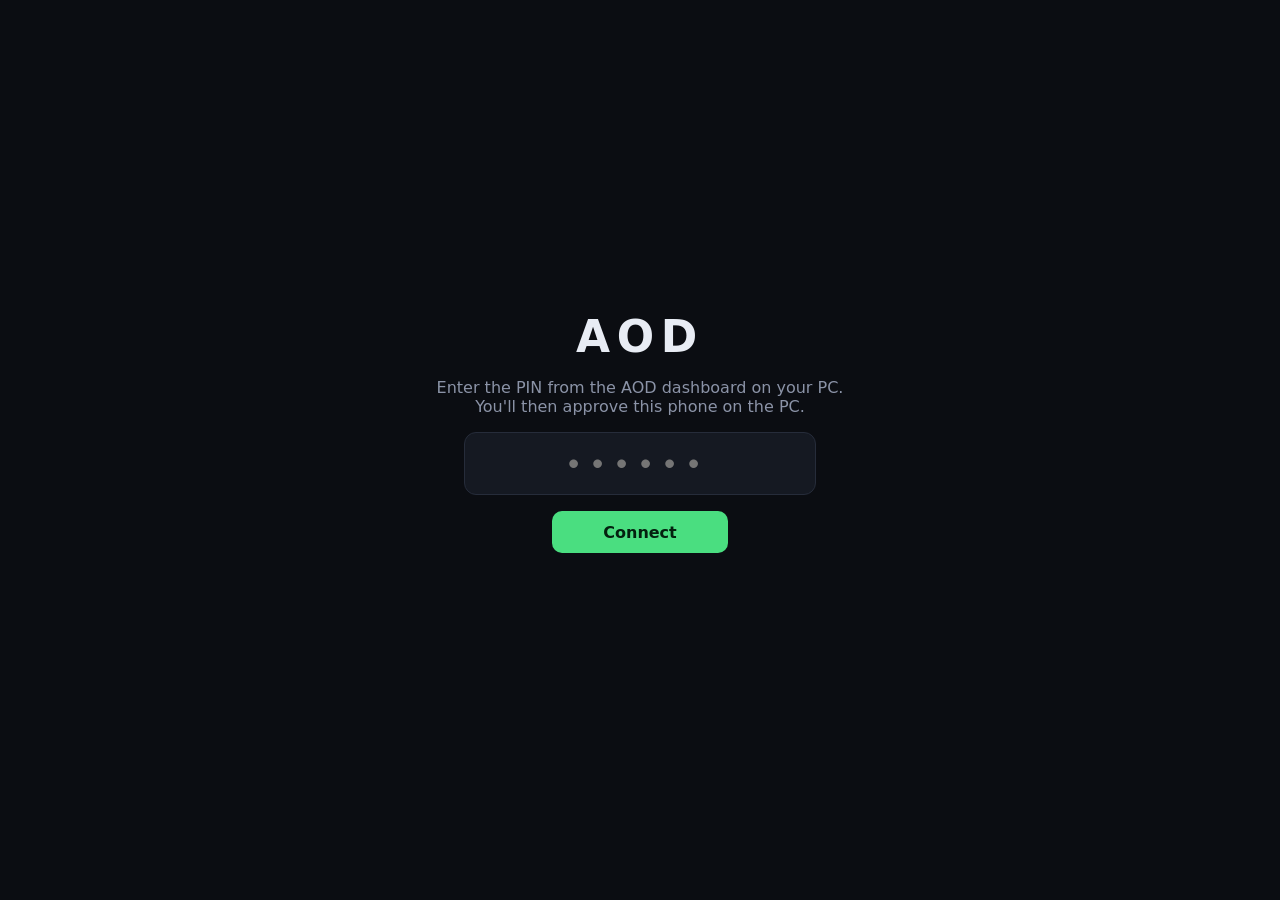
==== aod/host/static/index.html @ c1307014 "Service mode, shortcuts, apps/run, fingerprint lock, notifications, share-to-PC, desktop window Co-A" ====
<!doctype html>
<html lang="en">
<head>
<meta charset="utf-8">
<meta name="viewport" content="width=device-width, initial-scale=1, maximum-scale=1, user-scalable=no, viewport-fit=cover">
<meta name="theme-color" content="#0b0d12">
<link rel="manifest" href="manifest.json">
<link rel="icon" href="icon.svg">
<title>AOD</title>
<style>
:root{--bg:#0b0d12;--panel:#151922;--line:#262c3a;--fg:#e8ecf4;--dim:#8b93a7;--accent:#4ade80;--bad:#f87171}
*{box-sizing:border-box;-webkit-tap-highlight-color:transparent}
html,body{margin:0;height:100%;background:var(--bg);color:var(--fg);font:16px system-ui,sans-serif;overflow:hidden;overscroll-behavior:none}
button{font:inherit;color:var(--fg);background:var(--panel);border:1px solid var(--line);border-radius:10px;padding:8px 14px;min-height:42px}
button.primary{background:var(--accent);color:#04210f;border:0;font-weight:700}
button.on{border-color:var(--accent);color:var(--accent)}button.bad{color:var(--bad)}
.dim{color:var(--dim)}
#pair{height:100%;display:flex;flex-direction:column;align-items:center;justify-content:center;gap:16px;padding:24px;text-align:center}
#pair h1{font-size:44px;letter-spacing:.15em;margin:0}
#pin{font-size:32px;letter-spacing:.4em;text-align:center;width:11em;padding:12px;background:var(--panel);border:1px solid var(--line);border-radius:12px;color:var(--fg)}
#err{color:var(--bad);min-height:1.2em}
#app{display:none;height:100%;flex-direction:column}
.view{display:none;flex:1;min-height:0;flex-direction:column}.view.active{display:flex}
#stage{flex:1;position:relative;touch-action:none;background:#000;min-height:0;overflow:hidden}
#media{position:absolute;inset:0;transform-origin:0 0}
#vid,#cv{position:absolute;inset:0;width:100%;height:100%;object-fit:contain;background:#000}
#cv{display:none}
#cur{position:absolute;width:14px;height:14px;margin:-3px 0 0 -3px;border:2px solid #fff;border-radius:50%;background:#4ade8099;pointer-events:none;box-shadow:0 0 0 1px #000}
#status{position:absolute;top:8px;left:8px;font-size:12px;color:var(--dim);background:#000a;padding:3px 8px;border-radius:8px;pointer-events:none}
#unhide{display:none;position:absolute;top:8px;right:8px;opacity:.6;padding:4px 10px;min-height:34px}
.bar{display:flex;gap:6px;padding:6px;background:var(--panel);border-top:1px solid var(--line);overflow-x:auto;scrollbar-width:none}
.bar button{padding:6px 12px;min-height:40px;white-space:nowrap;flex:none}
#nav button{flex:1;border-radius:0;border:0;background:var(--panel);color:var(--dim);min-height:48px}
#nav button.active{color:var(--accent)}
#nav{display:flex;border-top:1px solid var(--line);background:var(--panel);padding-bottom:env(safe-area-inset-bottom)}
.sheet{display:none;padding:12px 14px;background:var(--panel);border-top:1px solid var(--line);gap:10px;flex-direction:column;font-size:14px}
.sheet label{display:flex;justify-content:space-between;align-items:center;gap:12px;color:var(--dim)}
.sheet input[type=range]{flex:1}.sheet textarea{width:100%;height:90px;background:var(--bg);color:var(--fg);border:1px solid var(--line);border-radius:10px;padding:8px;font:inherit}
.page{flex:1;overflow-y:auto;padding:12px 14px}
.page h3{margin:16px 0 8px;font-size:13px;color:var(--dim);text-transform:uppercase;letter-spacing:.06em}
.grid{display:grid;grid-template-columns:repeat(auto-fill,minmax(130px,1fr));gap:8px}
.stat{background:var(--panel);border:1px solid var(--line);border-radius:12px;padding:10px}.stat b{display:block;font-size:20px}
.list>div{display:flex;align-items:center;gap:10px;padding:11px 4px;border-bottom:1px solid var(--line)}
.list .n{flex:1;min-width:0;overflow:hidden;text-overflow:ellipsis;white-space:nowrap}
.chips{display:flex;gap:6px;overflow-x:auto;padding-bottom:6px}.chips button{flex:none;min-height:34px;padding:4px 12px}
.bar2{height:5px;border-radius:3px;background:var(--line);margin-top:6px;overflow:hidden}.bar2>i{display:block;height:100%;background:var(--accent)}
#kb{position:fixed;left:-100px;top:0;width:1px;height:1px;opacity:0}
</style>
</head>
<body>
<div id="pair">
  <h1>AOD</h1>
  <p class="dim" style="margin:0">Enter the PIN from the AOD dashboard on your PC.<br>You'll then approve this phone on the PC.</p>
  <input id="pin" inputmode="numeric" maxlength="6" autocomplete="off" placeholder="••••••">
  <button class="primary" id="go" style="width:11em">Connect</button>
  <div id="err"></div>
</div>

<div id="app">
  <!-- SCREEN -->
  <div class="view active" id="v-screen">
    <div id="stage">
      <div id="media"><video id="vid" autoplay playsinline muted></video><canvas id="cv"></canvas><div id="cur"></div></div>
      <div id="status">connecting…</div>
      <button id="unhide">Show bars</button>
    </div>
    <div class="sheet" id="settings">
      <label>Resolution <input type="range" id="sc" min="25" max="100" value="100"></label>
      <label>Quality (JPEG mode) <input type="range" id="q" min="20" max="90" value="55"></label>
      <label>Frame rate <input type="range" id="fps" min="5" max="60" value="30"></label>
      <label>Cursor speed <input type="range" id="sens" min="5" max="40" value="15"></label>
      <div style="display:flex;gap:8px"><button id="bVideo" style="flex:1">Video: auto</button><button id="bZoom" style="flex:1">Reset zoom</button></div>
    </div>
    <div class="sheet" id="clipsheet">
      <textarea id="cliptext" placeholder="PC clipboard appears here"></textarea>
      <div style="display:flex;gap:8px"><button id="cSend" style="flex:1">Send to PC</button><button id="cCopy" style="flex:1">Copy to phone</button><button id="cPaste" style="flex:1">Paste from phone</button></div>
    </div>
    <div class="bar" id="keysbar">
      <button data-k="esc">Esc</button><button data-k="tab">Tab</button>
      <button data-m="ctrl">Ctrl</button><button data-m="alt">Alt</button><button data-m="shift">Shift</button><button data-m="win">Win</button>
      <button data-k="up">↑</button><button data-k="down">↓</button><button data-k="left">←</button><button data-k="right">→</button>
      <button data-k="delete">Del</button><button data-k="home">Home</button><button data-k="end">End</button>
      <button data-k="pageup">PgUp</button><button data-k="pagedown">PgDn</button>
      <button data-c="ctrl,c">Copy</button><button data-c="ctrl,v">Paste</button><button data-c="ctrl,z">Undo</button><button data-c="ctrl,a">All</button>
      <button data-c="alt,tab">Alt+Tab</button><button data-c="win,d">Desktop</button><button data-c="ctrl,shift,esc">Task Mgr</button>
      <button data-k="f5">F5</button><button data-k="f11">F11</button>
    </div>
    <div class="bar">
      <button id="bKb">⌨</button><button id="bMode">Touchpad</button><button id="bRight">Right-click</button>
      <button id="bMon">Screen 1</button><button id="bSound">🔇</button><button id="bClip">Clipboard</button>
      <button id="bSet">⚙</button><button id="bHide">⛶</button>
    </div>
  </div>

  <!-- FILES -->
  <div class="view" id="v-files"><div class="page">
    <div class="chips" id="roots"></div>
    <div class="dim" id="path" style="word-break:break-all;margin:6px 0"></div>
    <div style="display:flex;gap:8px;margin-bottom:8px"><button id="fUp">⬆ Up</button><button class="primary" id="fUpload">Upload here…</button><input type="file" id="fInput" multiple hidden></div>
    <div id="fProg" class="dim"></div>
    <div class="list" id="flist"></div>
  </div></div>

  <!-- APPS -->
  <div class="view" id="v-apps"><div class="page" id="apps-page"></div></div>

  <!-- TASKS -->
  <div class="view" id="v-tasks"><div class="page">
    <div class="grid" id="stats"></div>
    <h3>Running apps (by memory)</h3>
    <div class="list" id="procs"></div>
  </div></div>

  <!-- POWER -->
  <div class="view" id="v-power"><div class="page">
    <h3>Media</h3>
    <div class="grid"><button data-key="prev">⏮</button><button data-key="playpause">⏯</button><button data-key="next">⏭</button>
      <button data-key="voldown">Vol −</button><button data-key="mute">Mute</button><button data-key="volup">Vol +</button></div>
    <h3>Power</h3>
    <div class="grid"><button data-power="lock">Lock</button><button data-power="sleep">Sleep</button><button data-power="logoff">Sign out</button>
      <button class="bad" data-power="restart">Restart</button><button class="bad" data-power="shutdown">Shut down</button><button data-power="cancel">Cancel shutdown</button></div>
    <h3>Phones paired with this PC</h3>
    <div class="list" id="devs"></div>
    <h3>This phone</h3>
    <button class="bad" id="bOut">Forget this PC</button>
    <p class="dim" id="ver"></p>
  </div></div>

  <div id="nav">
    <button class="active" data-view="screen">🖥<br><small>Screen</small></button>
    <button data-view="files">📁<br><small>Files</small></button>
    <button data-view="apps">🚀<br><small>Apps</small></button>
    <button data-view="tasks">📊<br><small>Tasks</small></button>
    <button data-view="power">⏻<br><small>Power</small></button>
  </div>
</div>
<textarea id="kb" autocapitalize="off" autocomplete="off" autocorrect="off" spellcheck="false"></textarea>

<script>
const $ = id => document.getElementById(id), $$ = s => document.querySelectorAll(s);
const store = { get:k=>{try{return localStorage.getItem(k)}catch{return null}}, set:(k,v)=>{try{localStorage.setItem(k,v)}catch{}}, del:k=>{try{localStorage.removeItem(k)}catch{}} };
const native = window.AODNative || null;
let ws, pc, info = {w:1920,h:1080,monitors:1,current:1,rtc:true}, direct=false, rightNext=false, mods=new Set(), videoMode=store.get('aod_vmode')||'auto', jpegActive=false, reconnectTimer=null;
const tok = () => store.get('aod_token');
const api = (path, opt={}) => fetch(path, {...opt, headers:{...(opt.headers||{}), Authorization:'Bearer '+tok()}});
const esc = s => String(s).replace(/[&<>"]/g, c=>({'&':'&amp;','<':'&lt;','>':'&gt;','"':'&quot;'}[c]));
const fmt = b => b>1e9?(b/1e9).toFixed(1)+' GB':b>1e6?(b/1e6).toFixed(0)+' MB':b>1e3?(b/1e3).toFixed(0)+' KB':b+' B';

// ================= pairing =================
function deviceName(){
  if (native) return 'AOD app · ' + (native.deviceName ? native.deviceName() : 'Android');
  const m = navigator.userAgent.match(/Android [\d.]+; ([^)]+)\)/); return m ? m[1].replace(/ Build.*/,'') : 'Browser';
}
async function doPair(pin){
  $('err').textContent='';
  try{
    const r = await fetch('/api/pair',{method:'POST',headers:{'content-type':'application/json'},body:JSON.stringify({pin, name:deviceName()})});
    const j = await r.json(); if(!r.ok) throw new Error(j.error||'failed');
    store.set('aod_token', j.token); history.replaceState(null,'','/'); connect();
  }catch(e){ $('err').textContent = e.message; $('go').disabled=false; $('go').textContent='Connect'; }
}
$('go').onclick = () => { $('go').disabled=true; $('go').textContent='Waiting for approval on your PC…'; doPair($('pin').value); };
const qp = new URLSearchParams(location.search).get('pin');
if (qp && !tok()) { $('pin').value = qp; $('go').click(); }
$('bOut').onclick = () => { if(!confirm('Forget this PC on this phone?')) return; store.del('aod_token'); native && native.forget && native.forget(); location.href='/'; };

// ================= connection =================
async function connect(){
  if(!tok()) return;
  $('pair').style.display='none'; $('app').style.display='flex';
  try{
    const r = await api('/api/sysinfo');
    if(r.status===401){ store.del('aod_token'); location.href='/'; return; }
    if(r.status===503){ $('status').textContent='AOD is paused on the PC'; return retry(); }
    const si = await r.json(); if(native && native.saveHost) native.saveHost(si.host, si.mac||''); if(native && native.saveTs && si.ts) native.saveTs(si.ts); if(native && native.saveToken) native.saveToken(tok());
  }catch(e){ $('status').textContent='PC unreachable — retrying…'; return retry(); }
  ws = new WebSocket(`wss://${location.host}/ws?token=${encodeURIComponent(tok())}`);
  ws.onopen = () => { sendCfg(); startVideo(); };
  ws.onmessage = onMsg;
  ws.onclose = () => { stopRtc(); $('status').textContent='disconnected — retrying…'; retry(); };
}
function retry(){ clearTimeout(reconnectTimer); reconnectTimer=setTimeout(connect,2000); }
const send = o => ws && ws.readyState===1 && ws.send(JSON.stringify(o));
function sendCfg(){ send({t:'cfg', rtc_scale:$('sc').value/100, scale:$('sc').value/100, quality:+$('q').value, fps:+$('fps').value}); }
['sc','q','fps'].forEach(i => $(i).onchange = sendCfg);

let onMsg; let frames=0, t0=performance.now(), cvctx=$('cv').getContext('2d'), lastClip='';
onMsg = async function(ev){
  if(typeof ev.data !== 'string'){
    const bmp = await createImageBitmap(ev.data); const cv=$('cv');
    if(cv.width!==bmp.width||cv.height!==bmp.height){cv.width=bmp.width;cv.height=bmp.height;}
    cvctx.drawImage(bmp,0,0); bmp.close(); frames++; return;
  }
  const m = JSON.parse(ev.data);
  if(m.t==='info'){ info=m; $('bMon').textContent=`Screen ${m.current}/${m.monitors}`; $('ver').textContent='AOD host v'+m.version; }
  else if(m.t==='cur') moveCursor(m.x,m.y);
  else if(m.t==='clip'){ lastClip=m.s; if(document.activeElement!==$('cliptext')) $('cliptext').value=m.s; }
  else if(m.t==='answer') pc && pc.setRemoteDescription({type:'answer',sdp:m.sdp});
  else if(m.t==='rtc_error') fallbackJpeg();
  else if(m.t==='rtc_closed' && videoMode!=='jpeg') startVideo();
}
setInterval(()=>{ const now=performance.now(); const vid=$('vid');
  if(vid.getVideoPlaybackQuality && !jpegActive){ const q=vid.getVideoPlaybackQuality(); frames=q.totalVideoFrames-(setInterval.prev||0); setInterval.prev=q.totalVideoFrames; }
  $('status').textContent = ws&&ws.readyState===1 ? `${jpegActive?'JPEG':'WebRTC'} · ${Math.round(frames*1000/(now-t0))} fps` : $('status').textContent; frames=0; t0=now; },1000);

// ================= video (WebRTC with JPEG fallback) =================
function stopRtc(){ if(pc){ try{pc.close()}catch{} pc=null; } }
function fallbackJpeg(){ stopRtc(); jpegActive=true; $('vid').style.display='none'; $('cv').style.display='block'; send({t:'jpeg'}); }
async function startVideo(){
  if(videoMode==='jpeg' || !window.RTCPeerConnection || !info.rtc) return fallbackJpeg();
  jpegActive=false; $('vid').style.display='block'; $('cv').style.display='none';
  stopRtc(); pc=new RTCPeerConnection({iceServers:[]});
  const ms=new MediaStream(); $('vid').srcObject=ms;
  pc.addTransceiver('video',{direction:'recvonly'}); pc.addTransceiver('audio',{direction:'recvonly'});
  pc.ontrack = e => { ms.addTrack(e.track); $('vid').play().catch(()=>{}); try{ e.receiver.jitterBufferTarget=0; }catch{} try{ e.receiver.playoutDelayHint=0; }catch{} };
  const myPc=pc; await pc.setLocalDescription(await pc.createOffer());
  await new Promise(res=>{ if(pc.iceGatheringState==='complete') return res(); pc.onicegatheringstatechange=()=>pc.iceGatheringState==='complete'&&res(); setTimeout(res,1500); });
  if(myPc!==pc) return;
  send({t:'offer', sdp:pc.localDescription.sdp, audio:true});
  if(videoMode==='auto') setTimeout(()=>{ if(myPc===pc && !jpegActive && $('vid').videoWidth===0) fallbackJpeg(); }, 7000);
}
$('bVideo').onclick = e => { videoMode = {auto:'jpeg',jpeg:'webrtc',webrtc:'auto'}[videoMode]; store.set('aod_vmode',videoMode); e.target.textContent='Video: '+videoMode; startVideo(); };
$('bVideo').textContent='Video: '+videoMode;
$('bSound').onclick = e => { const v=$('vid'); v.muted=!v.muted; e.target.textContent=v.muted?'🔇':'🔊'; v.play().catch(()=>{}); };

// ================= toolbar =================
const sheets=['settings','clipsheet'];
function toggleSheet(id){ sheets.forEach(s=>{ const el=$(s); el.style.display = (s===id && el.style.display!=='flex')?'flex':'none'; }); }
$('bSet').onclick=()=>toggleSheet('settings'); $('bClip').onclick=()=>{ toggleSheet('clipsheet'); send({t:'clip_get'}); };
$('bMode').onclick = e => { direct=!direct; e.target.textContent=direct?'Direct':'Touchpad'; e.target.classList.toggle('on',direct); };
$('bRight').onclick = e => { rightNext=!rightNext; e.target.classList.toggle('on',rightNext); };
$('bMon').onclick = () => send({t:'monitor', i: info.current % info.monitors + 1});
$('bKb').onclick = () => $('kb').focus();
$('bHide').onclick = () => { $$('#v-screen .bar,#v-screen .sheet,#nav').forEach(e=>e.style.display='none'); $('unhide').style.display='block'; };
$('unhide').onclick = () => { $$('#v-screen .bar,#nav').forEach(e=>e.style.display='flex'); $('unhide').style.display='none'; };
$('bZoom').onclick = () => { zoom=1; panX=panY=0; applyZoom(); };
$('cSend').onclick = () => send({t:'clip_set', s:$('cliptext').value});
$('cCopy').onclick = () => navigator.clipboard.writeText($('cliptext').value).catch(()=>{});
$('cPaste').onclick = async () => { try{ $('cliptext').value = await navigator.clipboard.readText(); }catch{ $('cliptext').focus(); } };
$('keysbar').onclick = e => {
  const b=e.target.closest('button'); if(!b) return;
  if(b.dataset.m){ mods.has(b.dataset.m)?mods.delete(b.dataset.m):mods.add(b.dataset.m); b.classList.toggle('on'); return; }
  sendKey(b.dataset.c ? b.dataset.c.split(',') : [b.dataset.k]);
};
function sendKey(keys){ send({t:'key', keys:[...mods,...keys]}); mods.clear(); $$('[data-m]').forEach(x=>x.classList.remove('on')); }

// ================= keyboard =================
const kb=$('kb');
kb.addEventListener('beforeinput', e => {
  e.preventDefault();
  if(e.inputType==='insertText' && e.data){ mods.size && e.data.length===1 ? sendKey([e.data.toLowerCase()]) : send({t:'text', s:e.data}); }
  else if(e.inputType==='insertFromPaste' && e.data) send({t:'text', s:e.data});
  else if(e.inputType==='insertLineBreak'||e.inputType==='insertParagraph') sendKey(['enter']);
  else if(e.inputType==='deleteContentBackward') sendKey(['backspace']);
});
kb.addEventListener('keydown', e => {
  const map={Enter:'enter',Backspace:'backspace',Tab:'tab',Escape:'esc',ArrowUp:'up',ArrowDown:'down',ArrowLeft:'left',ArrowRight:'right',Delete:'delete'};
  if(map[e.key]){ e.preventDefault(); sendKey([map[e.key]]); }
});

// ================= zoom + cursor overlay =================
let zoom=1, panX=0, panY=0;
function applyZoom(){
  const s=$('stage'); panX=Math.min(0,Math.max(s.clientWidth*(1-zoom),panX)); panY=Math.min(0,Math.max(s.clientHeight*(1-zoom),panY));
  $('media').style.transform=`translate(${panX}px,${panY}px) scale(${zoom})`;
}
function contentBox(){ const m=$('media'), s=Math.min(m.clientWidth/info.w, m.clientHeight/info.h); const w=info.w*s,h=info.h*s; return {s,w,h,ox:(m.clientWidth-w)/2,oy:(m.clientHeight-h)/2}; }
function moveCursor(x,y){ const b=contentBox(), c=$('cur'); c.style.left=(b.ox+x*b.w)+'px'; c.style.top=(b.oy+y*b.h)+'px'; c.style.transform=`scale(${1/zoom})`; }

// ================= touch gestures =================
const stage=$('stage'); const speed=()=>$('sens').value/10;
let touches={}, tapStart=0, moved=0, lastTap=0, dragging=false, maxTouches=0, scrollAcc=0, pinch=null;
function toRemote(dx,dy){ const b=contentBox(); const f=speed()/1.5/zoom; return [dx/b.s*f, dy/b.s*f]; }
function absPos(t){ const r=$('media').getBoundingClientRect(), b=contentBox(), k=r.width/$('media').clientWidth;
  const x=(t.clientX-r.left)/k-b.ox, y=(t.clientY-r.top)/k-b.oy; return {x:Math.min(1,Math.max(0,x/b.w)), y:Math.min(1,Math.max(0,y/b.h))}; }
const dist=(a,b)=>Math.hypot(a.clientX-b.clientX,a.clientY-b.clientY);
stage.addEventListener('touchstart', e => {
  e.preventDefault();
  for(const t of e.changedTouches) touches[t.identifier]={x:t.clientX,y:t.clientY};
  const n=Object.keys(touches).length;
  if(n===1){ tapStart=performance.now(); moved=0; maxTouches=1; scrollAcc=0; pinch=null;
    if(performance.now()-lastTap<300 && !direct) dragging='pending';
    if(direct) send({t:'abs',...absPos(e.changedTouches[0])});
  } else { maxTouches=Math.max(maxTouches,n);
    if(n===2) pinch={d:dist(e.touches[0],e.touches[1]), z:zoom, active:false, cx:(e.touches[0].clientX+e.touches[1].clientX)/2, cy:(e.touches[0].clientY+e.touches[1].clientY)/2}; }
},{passive:false});
stage.addEventListener('touchmove', e => {
  e.preventDefault();
  const n=Object.keys(touches).length;
  if(n===2 && pinch && e.touches.length>=2){
    const d=dist(e.touches[0],e.touches[1]), ratio=d/pinch.d;
    const cx=(e.touches[0].clientX+e.touches[1].clientX)/2, cy=(e.touches[0].clientY+e.touches[1].clientY)/2;
    if(!pinch.active && Math.abs(ratio-1)>0.12) pinch.active=true;
    if(pinch.active){ const nz=Math.min(5,Math.max(1,pinch.z*ratio)); const r=stage.getBoundingClientRect();
      panX = (cx-r.left) - ((pinch.cx-r.left)-panX)*(nz/zoom); panY = (cy-r.top) - ((pinch.cy-r.top)-panY)*(nz/zoom);
      zoom=nz; pinch.cx=cx; pinch.cy=cy; applyZoom(); moved+=99; return; }
  }
  for(const t of e.changedTouches){
    const p=touches[t.identifier]; if(!p) continue;
    const dx=t.clientX-p.x, dy=t.clientY-p.y; p.x=t.clientX; p.y=t.clientY; moved+=Math.abs(dx)+Math.abs(dy);
    if(n===1){
      if(direct) send({t:'abs',...absPos(t)});
      else { if(dragging==='pending'&&moved>6){ send({t:'down',b:'left'}); dragging=true; }
        const [rx,ry]=toRemote(dx,dy); send({t:'move',dx:rx,dy:ry}); }
    } else if(n===2 && t===e.touches[0]){
      scrollAcc+=dy; const steps=Math.trunc(scrollAcc/14); if(steps){ send({t:'scroll',dy:steps}); scrollAcc-=steps*14; }
    }
  }
},{passive:false});
stage.addEventListener('touchend', e => {
  e.preventDefault();
  for(const t of e.changedTouches) delete touches[t.identifier];
  if(Object.keys(touches).length) return;
  const quick=performance.now()-tapStart<250 && moved<10;
  if(dragging===true){ send({t:'up',b:'left'}); dragging=false; }
  else if(quick){ const b=(maxTouches>=2||rightNext)?'right':'left'; send({t:'click',b});
    if(rightNext){ rightNext=false; $('bRight').classList.remove('on'); } if(b==='left') lastTap=performance.now(); }
  if(dragging==='pending') dragging=false; pinch=null;
},{passive:false});

// ================= tabs =================
let tab='screen', pollTimer=null;
$$('#nav button').forEach(b => b.onclick = () => {
  tab=b.dataset.view; $$('#nav button').forEach(x=>x.classList.toggle('active',x===b));
  $$('.view').forEach(v=>v.classList.toggle('active', v.id==='v-'+tab));
  clearInterval(pollTimer);
  if(tab==='files') filesInit(); if(tab==='tasks'){ loadTasks(); pollTimer=setInterval(loadTasks,3000); } if(tab==='power') loadDevs();
});

// ================= files =================
let curPath='', rootsLoaded=false;
async function filesInit(){
  if(!rootsLoaded){ const r=await (await api('/api/roots')).json(); $('roots').innerHTML=r.map(x=>`<button data-p="${esc(x.path)}">${esc(x.name)}</button>`).join(''); rootsLoaded=true; $('roots').onclick=e=>{const b=e.target.closest('button'); b&&openDir(b.dataset.p)}; }
  if(!curPath) openDir('');
}
async function openDir(p){
  const r=await api('/api/files?path='+encodeURIComponent(p)); const j=await r.json();
  if(!r.ok){ alert(j.error||'Cannot open'); return; }
  curPath=j.path; $('path').textContent=j.path; $('fUp').disabled=!j.parent; $('fUp').onclick=()=>j.parent&&openDir(j.parent);
  $('flist').innerHTML=j.items.map((it,i)=>`<div data-i="${i}"><span>${it.dir?'📁':'📄'}</span><span class="n">${esc(it.name)}</span><span class="dim">${it.dir?'':fmt(it.size)}</span></div>`).join('')||'<div class="dim">Empty folder</div>';
  $('flist').onclick=e=>{ const row=e.target.closest('[data-i]'); if(!row) return; const it=j.items[row.dataset.i]; const full=j.path.replace(/[\\/]+$/,'')+(j.path.includes('\\')?'\\':'/')+it.name;
    if(it.dir) openDir(full); else if(confirm('Download '+it.name+'?')) location.href='/api/download?token='+encodeURIComponent(tok())+'&path='+encodeURIComponent(full); };
}
$('fUpload').onclick=()=>$('fInput').click();
$('fInput').onchange=()=>{ const files=$('fInput').files; if(!files.length) return;
  const fd=new FormData(); for(const f of files) fd.append('file',f,f.name);
  const x=new XMLHttpRequest(); x.open('POST','/api/upload?dir='+encodeURIComponent(curPath)); x.setRequestHeader('Authorization','Bearer '+tok());
  x.upload.onprogress=e=>$('fProg').textContent='Uploading '+Math.round(e.loaded/e.total*100)+'%';
  x.onload=()=>{ $('fProg').textContent=x.status===200?'Uploaded to '+curPath:'Upload failed'; $('fInput').value=''; openDir(curPath); };
  x.onerror=()=>$('fProg').textContent='Upload failed'; x.send(fd); };

// ================= tasks =================
async function loadTasks(){
  try{
    const [si,pr]=await Promise.all([api('/api/sysinfo').then(r=>r.json()), api('/api/procs').then(r=>r.json())]);
    const bar=p=>`<div class="bar2"><i style="width:${p}%"></i></div>`; const h=s=>Math.floor(s/3600)+'h '+Math.floor(s%3600/60)+'m';
    $('stats').innerHTML=`<div class="stat"><span class="dim">CPU</span><b>${si.cpu}%</b>${bar(si.cpu)}</div>
      <div class="stat"><span class="dim">RAM</span><b>${fmt(si.ram_used)}</b>${bar(si.ram_used/si.ram_total*100)}</div>
      <div class="stat"><span class="dim">Disk</span><b>${fmt(si.disk_used)}</b>${bar(si.disk_used/si.disk_total*100)}</div>
      <div class="stat"><span class="dim">${si.battery?'Battery':'Uptime'}</span><b>${si.battery?si.battery.pct+'%'+(si.battery.plugged?' ⚡':''):h(si.uptime)}</b></div>`;
    $('procs').innerHTML=pr.map(p=>`<div><span class="n">${esc(p.name)}</span><span class="dim">${p.cpu}% · ${fmt(p.mem)}</span><button data-watch="${p.pid}" title="Notify me when this closes" style="min-height:34px;padding:2px 8px">🔔</button><button class="bad" data-pid="${p.pid}" style="min-height:34px;padding:2px 10px">End</button></div>`).join('');
  }catch{}
}
$('procs').onclick=async e=>{ const b=e.target.closest('[data-pid]'); if(!b) return; if(!confirm('End this process?')) return;
  await api('/api/kill',{method:'POST',headers:{'content-type':'application/json'},body:JSON.stringify({pid:+b.dataset.pid})}); loadTasks(); };

// ================= power / media / devices =================
$$('[data-key]').forEach(b=>b.onclick=()=>send({t:'key',keys:[b.dataset.key]}));
$$('[data-power]').forEach(b=>b.onclick=async()=>{ const a=b.dataset.power;
  if(['restart','shutdown','logoff','sleep'].includes(a) && !confirm(b.textContent+' the PC?')) return;
  const r=await (await api('/api/power',{method:'POST',headers:{'content-type':'application/json'},body:JSON.stringify({action:a})})).json(); if(!r.ok) alert('Not available'); });
async function loadDevs(){ const d=await (await api('/api/devices')).json();
  $('devs').innerHTML=d.map(x=>`<div><span class="n">${esc(x.name)}<br><small class="dim">${esc(x.ip)} · ${new Date(x.last_seen*1000).toLocaleString()}</small></span><button class="bad" data-d="${x.id}" style="min-height:34px">Unpair</button></div>`).join('');
  $('devs').onclick=async e=>{ const b=e.target.closest('[data-d]'); if(!b||!confirm('Unpair this phone?')) return; await api('/api/devices/'+b.dataset.d,{method:'DELETE'}); loadDevs(); }; }

if(tok()) connect();
</script>
<script src="game.js"></script>
<script src="extras.js"></script>
</body>
</html>
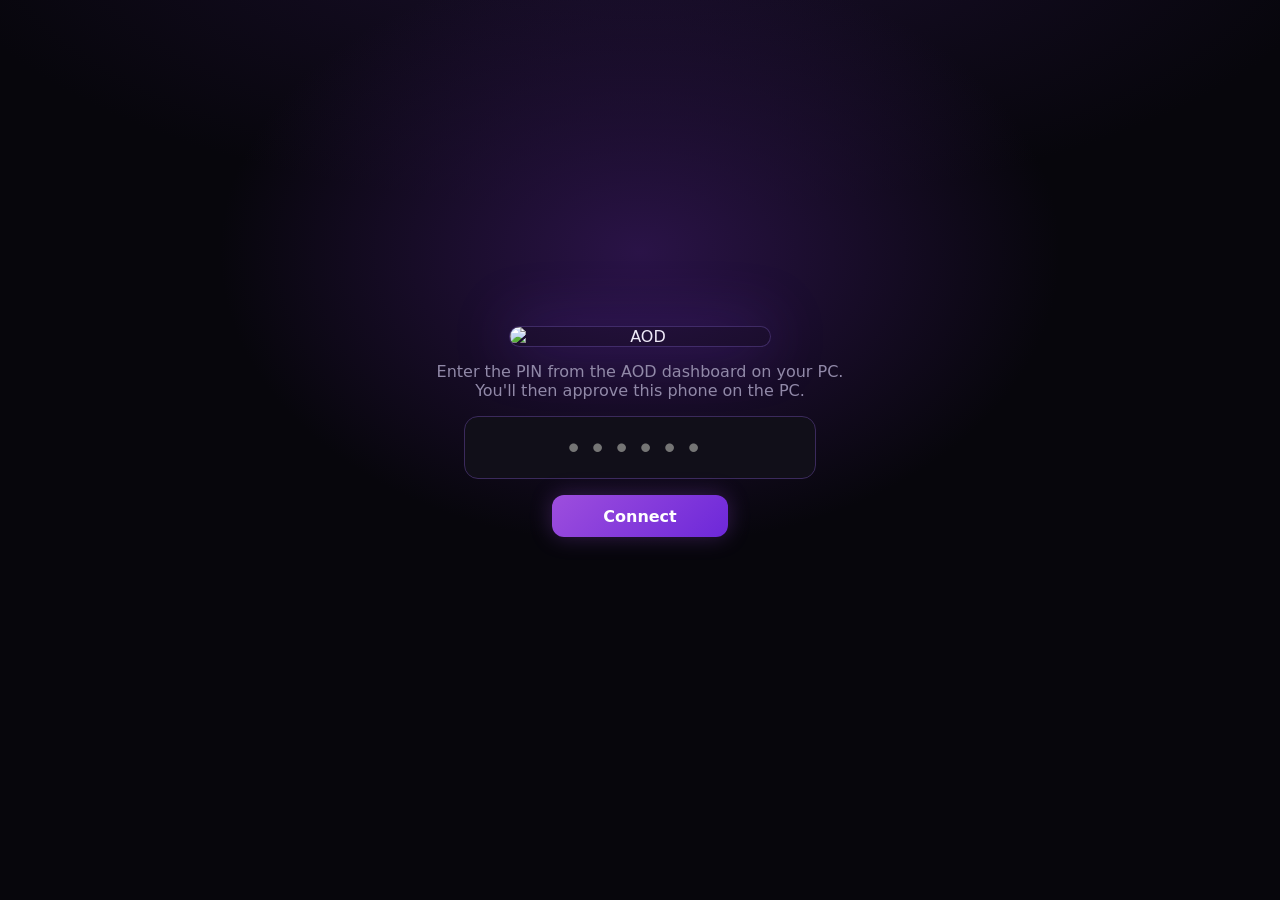
==== commit e0d199af: "New purple UI matching the logo: icon nav, page titles, consistent components, themed dashboard and " ====
--- a/aod/host/static/index.html
+++ b/aod/host/static/index.html
@@ -1,18 +1,18 @@
 <!doctype html>
 <html lang="en">
-<head>
+<head><link rel="icon" href="/logo.png">
 <meta charset="utf-8">
 <meta name="viewport" content="width=device-width, initial-scale=1, maximum-scale=1, user-scalable=no, viewport-fit=cover">
-<meta name="theme-color" content="#0b0d12">
+<meta name="theme-color" content="#07060c">
 <link rel="manifest" href="manifest.json">
 <link rel="icon" href="icon.svg">
 <title>AOD</title>
 <style>
-:root{--bg:#0b0d12;--panel:#151922;--line:#262c3a;--fg:#e8ecf4;--dim:#8b93a7;--accent:#4ade80;--bad:#f87171}
+:root{--bg:#07060c;--panel:#110f19;--line:#262038;--fg:#efeaf8;--dim:#9189a8;--accent:#a855f7;--bad:#f87171}
 *{box-sizing:border-box;-webkit-tap-highlight-color:transparent}
 html,body{margin:0;height:100%;background:var(--bg);color:var(--fg);font:16px system-ui,sans-serif;overflow:hidden;overscroll-behavior:none}
 button{font:inherit;color:var(--fg);background:var(--panel);border:1px solid var(--line);border-radius:10px;padding:8px 14px;min-height:42px}
-button.primary{background:var(--accent);color:#04210f;border:0;font-weight:700}
+button.primary{background:var(--accent);color:#ffffff;border:0;font-weight:700}
 button.on{border-color:var(--accent);color:var(--accent)}button.bad{color:var(--bad)}
 .dim{color:var(--dim)}
 #pair{height:100%;display:flex;flex-direction:column;align-items:center;justify-content:center;gap:16px;padding:24px;text-align:center}
@@ -25,7 +25,7 @@
 #media{position:absolute;inset:0;transform-origin:0 0}
 #vid,#cv{position:absolute;inset:0;width:100%;height:100%;object-fit:contain;background:#000}
 #cv{display:none}
-#cur{position:absolute;width:14px;height:14px;margin:-3px 0 0 -3px;border:2px solid #fff;border-radius:50%;background:#4ade8099;pointer-events:none;box-shadow:0 0 0 1px #000}
+#cur{position:absolute;width:14px;height:14px;margin:-3px 0 0 -3px;border:2px solid #fff;border-radius:50%;background:#a855f799;pointer-events:none;box-shadow:0 0 0 1px #000}
 #status{position:absolute;top:8px;left:8px;font-size:12px;color:var(--dim);background:#000a;padding:3px 8px;border-radius:8px;pointer-events:none}
 #unhide{display:none;position:absolute;top:8px;right:8px;opacity:.6;padding:4px 10px;min-height:34px}
 .bar{display:flex;gap:6px;padding:6px;background:var(--panel);border-top:1px solid var(--line);overflow-x:auto;scrollbar-width:none}
@@ -44,11 +44,59 @@
 .list .n{flex:1;min-width:0;overflow:hidden;text-overflow:ellipsis;white-space:nowrap}
 .chips{display:flex;gap:6px;overflow-x:auto;padding-bottom:6px}.chips button{flex:none;min-height:34px;padding:4px 12px}
 .bar2{height:5px;border-radius:3px;background:var(--line);margin-top:6px;overflow:hidden}.bar2>i{display:block;height:100%;background:var(--accent)}
+@media (min-width:760px) and (min-height:480px){
+  #app{flex-direction:row-reverse}
+  #app>.view{width:100%}
+  #nav{flex-direction:column;border-top:0;border-right:1px solid var(--line);width:84px;padding:8px 0}
+  #nav button{flex:none;min-height:64px;width:100%}
+  .page{max-width:900px;margin:0 auto;width:100%}
+  .grid{grid-template-columns:repeat(auto-fill,minmax(170px,1fr))}
+}
+@media (max-height:480px) and (orientation:landscape){
+  #nav button{min-height:36px;padding:2px 8px}#nav button small{display:none}
+  .bar button{min-height:34px;padding:3px 10px}.bar{padding:3px}
+  #nav{padding-bottom:0}
+}
+
+/* ---- AOD look: purple/silver on near-black, matching the logo ---- */
+:root{--accent:#a855f7;--accent2:#7c3aed;--soft:#d8b4fe;--glow:0 0 22px #a855f744}
+html,body{background:radial-gradient(1200px 500px at 50% -10%,#1b0f2e 0%,var(--bg) 60%) fixed,var(--bg)}
+button{border-radius:12px;transition:transform .08s,border-color .15s,background .15s;cursor:pointer}
+button:active{transform:scale(.96)}
+button.primary{background:linear-gradient(135deg,#9d4edd,#6d28d9);color:#fff;box-shadow:var(--glow)}
+button.on{background:#a855f720;border-color:var(--accent);color:var(--soft)}
+.bar,.sheet,#nav{background:#0e0b16cc;backdrop-filter:blur(10px)}
+svg.i{width:21px;height:21px;fill:none;stroke:currentColor;stroke-width:1.8;stroke-linecap:round;stroke-linejoin:round;display:block;margin:0 auto}
+.bar button{display:flex;align-items:center;justify-content:center;gap:6px;min-width:44px}
+#nav button{display:flex;flex-direction:column;align-items:center;justify-content:center;gap:3px;font-size:11px;letter-spacing:.02em}
+#nav button small{font-size:11px}
+#nav button.active{color:var(--soft)}
+#nav button.active svg{filter:drop-shadow(0 0 7px #a855f7cc)}
+#nav button.active::after{content:"";position:absolute;top:0;width:28px;height:3px;border-radius:0 0 4px 4px;background:var(--accent);box-shadow:var(--glow)}
+#nav button{position:relative}
+#status{display:flex;align-items:center;gap:6px;background:#07060ccc;border:1px solid var(--line);backdrop-filter:blur(6px);color:var(--fg)}
+#status::before{content:"";width:7px;height:7px;border-radius:50%;background:var(--accent);box-shadow:0 0 8px var(--accent)}
+.vh{display:flex;align-items:center;gap:10px;padding:12px 16px 4px;font-size:20px;font-weight:700;letter-spacing:.02em}
+.vh img{width:28px;height:28px;border-radius:8px;box-shadow:var(--glow)}
+.page{padding-top:8px}
+.page h3{color:var(--soft);opacity:.8}
+.stat,.sheet label,.list>div{border-color:var(--line)}
+.stat{background:linear-gradient(160deg,#16111f,#0f0c17);border-radius:14px}
+.grid button{min-height:56px;display:flex;align-items:center;justify-content:center;border-radius:14px;background:linear-gradient(160deg,#16111f,#0f0c17)}
+.grid button:active{border-color:var(--accent)}
+input[type=range]{accent-color:var(--accent)}
+.bar2>i{background:linear-gradient(90deg,var(--accent2),var(--accent))}
+#pair{background:radial-gradient(600px 420px at 50% 28%,#2a1347 0%,transparent 70%)}
+#pair img.logo{width:min(62vw,260px);border-radius:28px;box-shadow:0 0 60px #7c3aed66,0 0 0 1px #3b2a5c}
+#pair h1{display:none}
+#pin{border-radius:14px;border-color:#3b2a5c}
+#pin:focus{outline:none;border-color:var(--accent);box-shadow:var(--glow)}
 #kb{position:fixed;left:-100px;top:0;width:1px;height:1px;opacity:0}
 </style>
 </head>
 <body>
 <div id="pair">
+  <img class="logo" src="/logo.png" alt="AOD">
   <h1>AOD</h1>
   <p class="dim" style="margin:0">Enter the PIN from the AOD dashboard on your PC.<br>You'll then approve this phone on the PC.</p>
   <input id="pin" inputmode="numeric" maxlength="6" autocomplete="off" placeholder="••••••">
@@ -69,7 +117,7 @@
       <label>Quality (JPEG mode) <input type="range" id="q" min="20" max="90" value="55"></label>
       <label>Frame rate <input type="range" id="fps" min="5" max="60" value="30"></label>
       <label>Cursor speed <input type="range" id="sens" min="5" max="40" value="15"></label>
-      <div style="display:flex;gap:8px"><button id="bVideo" style="flex:1">Video: auto</button><button id="bZoom" style="flex:1">Reset zoom</button></div>
+      <div style="display:flex;gap:8px"><button id="bAuto" style="flex:1">Auto quality: on</button><button id="bVideo" style="flex:1">Video: auto</button><button id="bZoom" style="flex:1">Reset zoom</button></div>
     </div>
     <div class="sheet" id="clipsheet">
       <textarea id="cliptext" placeholder="PC clipboard appears here"></textarea>
@@ -86,35 +134,36 @@
       <button data-k="f5">F5</button><button data-k="f11">F11</button>
     </div>
     <div class="bar">
-      <button id="bKb">⌨</button><button id="bMode">Touchpad</button><button id="bRight">Right-click</button>
-      <button id="bMon">Screen 1</button><button id="bSound">🔇</button><button id="bClip">Clipboard</button>
-      <button id="bSet">⚙</button><button id="bHide">⛶</button>
+      <button id="bKb" data-ic="kb"></button><button id="bMode">Touchpad</button><button id="bRight">Right-click</button>
+      <button id="bMon">Screen 1</button><button id="bSound" data-ic="muted"></button><button id="bClip">Clipboard</button>
+      <button id="bShot" data-ic="cam"></button><button id="bRec" data-ic="rec"></button><button id="bSet" data-ic="set"></button><button id="bHide" data-ic="hide"></button>
     </div>
   </div>
 
   <!-- FILES -->
-  <div class="view" id="v-files"><div class="page">
+  <div class="view" id="v-files"><div class="vh"><img src="/logo.png" alt="">Files</div><div class="page">
     <div class="chips" id="roots"></div>
     <div class="dim" id="path" style="word-break:break-all;margin:6px 0"></div>
+    <div style="display:flex;gap:8px;margin-bottom:8px"><input id="fSearch" type="search" placeholder="Search this folder…" style="flex:1;min-width:0;background:var(--bg);color:var(--fg);border:1px solid var(--line);border-radius:10px;padding:8px"><button id="fNew">＋📁</button></div>
     <div style="display:flex;gap:8px;margin-bottom:8px"><button id="fUp">⬆ Up</button><button class="primary" id="fUpload">Upload here…</button><input type="file" id="fInput" multiple hidden></div>
     <div id="fProg" class="dim"></div>
     <div class="list" id="flist"></div>
   </div></div>
 
   <!-- APPS -->
-  <div class="view" id="v-apps"><div class="page" id="apps-page"></div></div>
+  <div class="view" id="v-apps"><div class="vh"><img src="/logo.png" alt="">Apps</div><div class="page" id="apps-page"></div></div>
 
   <!-- TASKS -->
-  <div class="view" id="v-tasks"><div class="page">
+  <div class="view" id="v-tasks"><div class="vh"><img src="/logo.png" alt="">Tasks</div><div class="page">
     <div class="grid" id="stats"></div>
     <h3>Running apps (by memory)</h3>
     <div class="list" id="procs"></div>
   </div></div>
 
   <!-- POWER -->
-  <div class="view" id="v-power"><div class="page">
+  <div class="view" id="v-power"><div class="vh"><img src="/logo.png" alt="">Power & safety</div><div class="page">
     <h3>Media</h3>
-    <div class="grid"><button data-key="prev">⏮</button><button data-key="playpause">⏯</button><button data-key="next">⏭</button>
+    <div class="grid"><button data-key="prev" data-ic="prev"></button><button data-key="playpause" data-ic="play"></button><button data-key="next" data-ic="next"></button>
       <button data-key="voldown">Vol −</button><button data-key="mute">Mute</button><button data-key="volup">Vol +</button></div>
     <h3>Power</h3>
     <div class="grid"><button data-power="lock">Lock</button><button data-power="sleep">Sleep</button><button data-power="logoff">Sign out</button>
@@ -127,11 +176,11 @@
   </div></div>
 
   <div id="nav">
-    <button class="active" data-view="screen">🖥<br><small>Screen</small></button>
-    <button data-view="files">📁<br><small>Files</small></button>
-    <button data-view="apps">🚀<br><small>Apps</small></button>
-    <button data-view="tasks">📊<br><small>Tasks</small></button>
-    <button data-view="power">⏻<br><small>Power</small></button>
+    <button class="active" data-view="screen" data-ic="screen"><small>Screen</small></button>
+    <button data-view="files" data-ic="files"><small>Files</small></button>
+    <button data-view="apps" data-ic="apps"><small>Apps</small></button>
+    <button data-view="tasks" data-ic="tasks"><small>Tasks</small></button>
+    <button data-view="power" data-ic="power"><small>Power</small></button>
   </div>
 </div>
 <textarea id="kb" autocapitalize="off" autocomplete="off" autocorrect="off" spellcheck="false"></textarea>
@@ -145,6 +194,27 @@
 const api = (path, opt={}) => fetch(path, {...opt, headers:{...(opt.headers||{}), Authorization:'Bearer '+tok()}});
 const esc = s => String(s).replace(/[&<>"]/g, c=>({'&':'&amp;','<':'&lt;','>':'&gt;','"':'&quot;'}[c]));
 const fmt = b => b>1e9?(b/1e9).toFixed(1)+' GB':b>1e6?(b/1e6).toFixed(0)+' MB':b>1e3?(b/1e3).toFixed(0)+' KB':b+' B';
+
+
+// ================= icons =================
+const IC={screen:'<rect x="3" y="4" width="18" height="13" rx="2"/><path d="M8 21h8M12 17v4"/>',
+ files:'<path d="M3 7a2 2 0 0 1 2-2h4l2 2h8a2 2 0 0 1 2 2v8a2 2 0 0 1-2 2H5a2 2 0 0 1-2-2z"/>',
+ apps:'<rect x="3" y="3" width="7" height="7" rx="1.5"/><rect x="14" y="3" width="7" height="7" rx="1.5"/><rect x="3" y="14" width="7" height="7" rx="1.5"/><rect x="14" y="14" width="7" height="7" rx="1.5"/>',
+ tasks:'<path d="M3 12h4l3-8 4 16 3-8h4"/>',
+ power:'<path d="M12 2v10"/><path d="M18.4 6.6a9 9 0 1 1-12.8 0"/>',
+ kb:'<rect x="2" y="6" width="20" height="12" rx="2"/><path d="M6 10h.01M10 10h.01M14 10h.01M18 10h.01M7 14h10"/>',
+ hide:'<path d="M8 3H5a2 2 0 0 0-2 2v3M16 3h3a2 2 0 0 1 2 2v3M8 21H5a2 2 0 0 1-2-2v-3M16 21h3a2 2 0 0 0 2-2v-3"/>',
+ set:'<path d="M4 6h10M18 6h2M4 12h4M12 12h8M4 18h12M20 18h0"/><circle cx="16" cy="6" r="2"/><circle cx="10" cy="12" r="2"/><circle cx="18" cy="18" r="2"/>',
+ cam:'<path d="M4 8h3l2-3h6l2 3h3a1 1 0 0 1 1 1v9a1 1 0 0 1-1 1H4a1 1 0 0 1-1-1V9a1 1 0 0 1 1-1z"/><circle cx="12" cy="13" r="3.5"/>',
+ rec:'<circle cx="12" cy="12" r="6"/>', stop:'<rect x="7" y="7" width="10" height="10" rx="1.5" fill="currentColor"/>',
+ win:'<rect x="3" y="4" width="18" height="16" rx="2"/><path d="M3 9h18"/>',
+ snd:'<path d="M11 5 6 9H3v6h3l5 4z"/><path d="M15.5 8.5a5 5 0 0 1 0 7M18.5 5.5a9 9 0 0 1 0 13"/>',
+ muted:'<path d="M11 5 6 9H3v6h3l5 4z"/><path d="M16 9l5 6M21 9l-5 6"/>',
+ doc:'<path d="M6 3h8l4 4v14H6z"/><path d="M14 3v4h4"/>',
+ prev:'<path d="M19 5v14L8 12z" fill="currentColor"/><path d="M5 5v14"/>', next:'<path d="M5 5v14l11-7z" fill="currentColor"/><path d="M19 5v14"/>', play:'<path d="M7 5v14l11-7z" fill="currentColor"/>'};
+const svg = n => `<svg class="i" viewBox="0 0 24 24">${IC[n]||''}</svg>`;
+function renderIcons(root=document){ root.querySelectorAll('[data-ic]').forEach(b=>{ const l=b.querySelector('small'); b.innerHTML=svg(b.dataset.ic)+(l?l.outerHTML:''); }); }
+renderIcons();
 
 // ================= pairing =================
 function deviceName(){
@@ -181,8 +251,12 @@
 }
 function retry(){ clearTimeout(reconnectTimer); reconnectTimer=setTimeout(connect,2000); }
 const send = o => ws && ws.readyState===1 && ws.send(JSON.stringify(o));
-function sendCfg(){ send({t:'cfg', rtc_scale:$('sc').value/100, scale:$('sc').value/100, quality:+$('q').value, fps:+$('fps').value}); }
-['sc','q','fps'].forEach(i => $(i).onchange = sendCfg);
+let autoOn = store.get('aod_auto')!=='0', autoLvl = 0, lastFps = 0;
+function sendCfg(){
+  const l = autoOn ? autoLvl : 0, s = Math.max(.25, $('sc').value/100*Math.pow(.85,l));
+  send({t:'cfg', rtc_scale:s, scale:s, quality:Math.max(25,Math.round($('q').value*(1-.06*l))), fps:Math.max(10,Math.round($('fps').value*(1-.08*l)))});
+}
+['sc','q','fps'].forEach(i => $(i).onchange = () => { autoLvl = 0; sendCfg(); });
 
 let onMsg; let frames=0, t0=performance.now(), cvctx=$('cv').getContext('2d'), lastClip='';
 onMsg = async function(ev){
@@ -201,7 +275,7 @@
 }
 setInterval(()=>{ const now=performance.now(); const vid=$('vid');
   if(vid.getVideoPlaybackQuality && !jpegActive){ const q=vid.getVideoPlaybackQuality(); frames=q.totalVideoFrames-(setInterval.prev||0); setInterval.prev=q.totalVideoFrames; }
-  $('status').textContent = ws&&ws.readyState===1 ? `${jpegActive?'JPEG':'WebRTC'} · ${Math.round(frames*1000/(now-t0))} fps` : $('status').textContent; frames=0; t0=now; },1000);
+  lastFps = Math.round(frames*1000/(now-t0)); $('status').textContent = ws&&ws.readyState===1 ? `${jpegActive?'JPEG':'WebRTC'} · ${lastFps} fps${autoOn&&autoLvl?' · auto ▼'+autoLvl:''}` : $('status').textContent; frames=0; t0=now; },1000);
 
 // ================= video (WebRTC with JPEG fallback) =================
 function stopRtc(){ if(pc){ try{pc.close()}catch{} pc=null; } }
@@ -221,7 +295,7 @@
 }
 $('bVideo').onclick = e => { videoMode = {auto:'jpeg',jpeg:'webrtc',webrtc:'auto'}[videoMode]; store.set('aod_vmode',videoMode); e.target.textContent='Video: '+videoMode; startVideo(); };
 $('bVideo').textContent='Video: '+videoMode;
-$('bSound').onclick = e => { const v=$('vid'); v.muted=!v.muted; e.target.textContent=v.muted?'🔇':'🔊'; v.play().catch(()=>{}); };
+$('bSound').onclick = e => { const v=$('vid'); v.muted=!v.muted; const b=$('bSound'); b.dataset.ic=v.muted?'muted':'snd'; renderIcons(b.parentNode); v.play().catch(()=>{}); };
 
 // ================= toolbar =================
 const sheets=['settings','clipsheet'];
@@ -337,9 +411,7 @@
   const r=await api('/api/files?path='+encodeURIComponent(p)); const j=await r.json();
   if(!r.ok){ alert(j.error||'Cannot open'); return; }
   curPath=j.path; $('path').textContent=j.path; $('fUp').disabled=!j.parent; $('fUp').onclick=()=>j.parent&&openDir(j.parent);
-  $('flist').innerHTML=j.items.map((it,i)=>`<div data-i="${i}"><span>${it.dir?'📁':'📄'}</span><span class="n">${esc(it.name)}</span><span class="dim">${it.dir?'':fmt(it.size)}</span></div>`).join('')||'<div class="dim">Empty folder</div>';
-  $('flist').onclick=e=>{ const row=e.target.closest('[data-i]'); if(!row) return; const it=j.items[row.dataset.i]; const full=j.path.replace(/[\\/]+$/,'')+(j.path.includes('\\')?'\\':'/')+it.name;
-    if(it.dir) openDir(full); else if(confirm('Download '+it.name+'?')) location.href='/api/download?token='+encodeURIComponent(tok())+'&path='+encodeURIComponent(full); };
+  renderFiles(j.items.map(it => ({...it, path: j.path.replace(/[\\/]+$/,'')+(j.path.includes('\\')?'\\':'/')+it.name})), j.path);
 }
 $('fUpload').onclick=()=>$('fInput').click();
 $('fInput').onchange=()=>{ const files=$('fInput').files; if(!files.length) return;
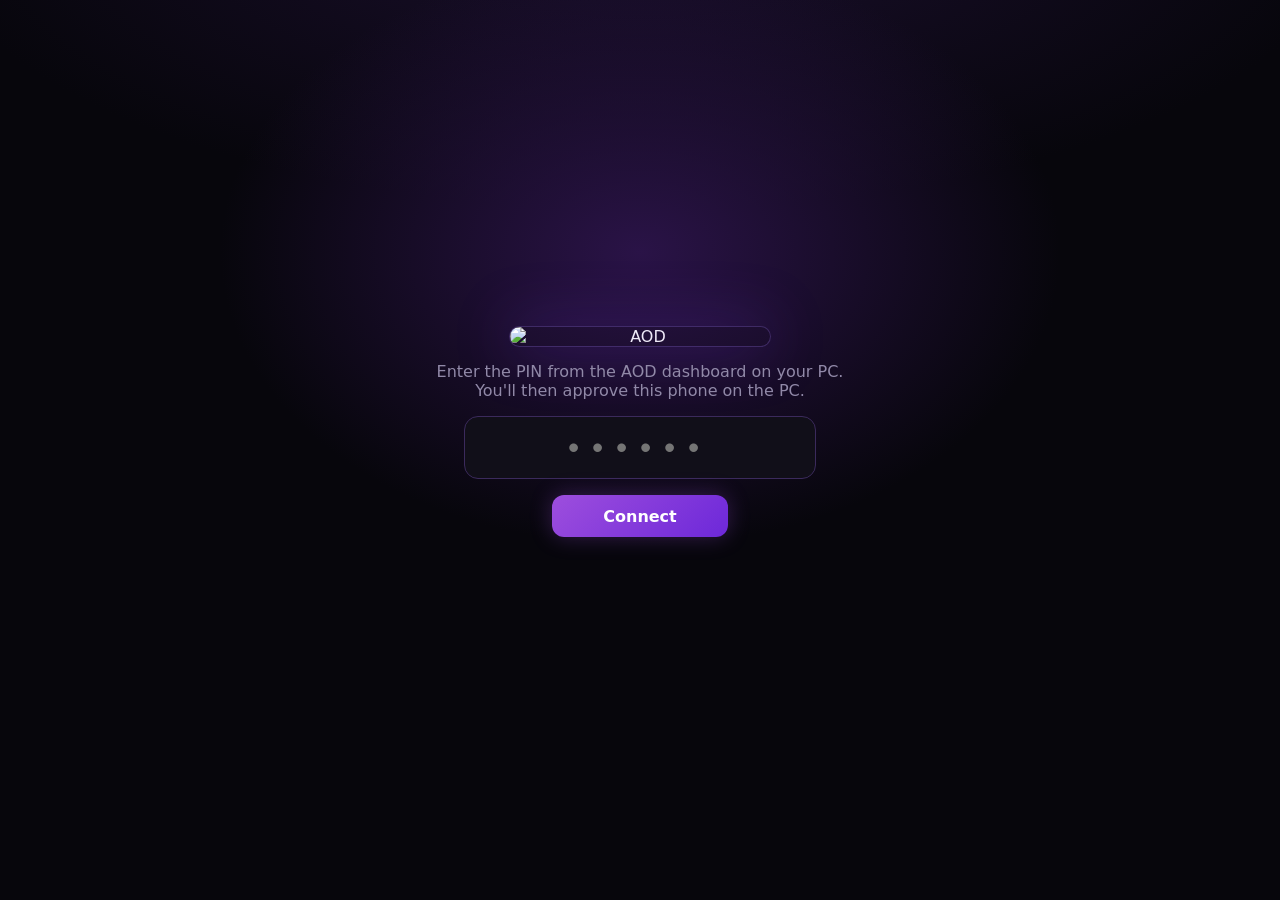
==== commit 5d411584: "Setup animations: logo intro on both apps, guided first-run setup on PC, animated Connected confirma" ====
--- a/aod/host/static/index.html
+++ b/aod/host/static/index.html
@@ -91,10 +91,40 @@
 #pair h1{display:none}
 #pin{border-radius:14px;border-color:#3b2a5c}
 #pin:focus{outline:none;border-color:var(--accent);box-shadow:var(--glow)}
+
+/* ---- intro + setup animations ---- */
+@keyframes aod-pop{0%{opacity:0;transform:scale(.6) rotate(-6deg)}60%{opacity:1;transform:scale(1.06) rotate(1deg)}100%{opacity:1;transform:none}}
+@keyframes aod-glow{0%,100%{box-shadow:0 0 30px #7c3aed55,0 0 0 1px #ffffff1a}50%{box-shadow:0 0 80px #a855f7aa,0 0 0 1px #ffffff33}}
+@keyframes aod-rise{from{opacity:0;transform:translateY(14px)}to{opacity:1;transform:none}}
+@keyframes aod-track{from{letter-spacing:.9em;opacity:0}to{letter-spacing:.35em;opacity:1}}
+@keyframes aod-ring{0%{transform:scale(.6);opacity:.8}100%{transform:scale(2.2);opacity:0}}
+@keyframes aod-spin{to{transform:rotate(360deg)}}
+@keyframes aod-draw{to{stroke-dashoffset:0}}
+@keyframes aod-out{to{opacity:0;visibility:hidden}}
+#splash{position:fixed;inset:0;z-index:999;background:radial-gradient(600px 420px at 50% 42%,#2a1347,#07060c 70%);display:flex;flex-direction:column;align-items:center;justify-content:center;gap:22px;animation:aod-out .5s ease 1.7s forwards}
+#splash img{width:min(44vw,190px);border-radius:26%;animation:aod-pop .9s cubic-bezier(.2,.9,.3,1.2) both,aod-glow 2s ease-in-out .9s infinite}
+#splash b{font-size:22px;color:#f4f2f9;letter-spacing:.35em;margin-right:-.35em;animation:aod-track 1s ease .5s both}
+#splash i{width:120px;height:3px;border-radius:3px;background:#ffffff14;overflow:hidden;animation:aod-rise .6s ease .9s both}
+#splash i::after{content:"";display:block;height:100%;width:40%;background:linear-gradient(90deg,transparent,#a855f7,transparent);animation:aod-load 1s ease-in-out .9s infinite}
+@keyframes aod-load{from{transform:translateX(-120%)}to{transform:translateX(320%)}}
+.okmark{width:96px;height:96px;overflow:visible}.okmark circle{fill:none;stroke:#a855f7;stroke-width:4;stroke-dasharray:289;stroke-dashoffset:289;animation:aod-draw .7s ease forwards;filter:drop-shadow(0 0 8px #a855f7)}
+.okmark path{fill:none;stroke:#fff;stroke-width:5;stroke-linecap:round;stroke-linejoin:round;stroke-dasharray:60;stroke-dashoffset:60;animation:aod-draw .45s ease .6s forwards}
+#done{position:fixed;inset:0;z-index:998;background:#07060cee;backdrop-filter:blur(6px);display:none;flex-direction:column;align-items:center;justify-content:center;gap:14px;color:#f4f2f9;text-align:center}
+#done.show{display:flex;animation:aod-rise .3s ease both}
+#done h2{margin:6px 0 0;font-size:26px;animation:aod-rise .5s ease .9s both}#done p{margin:0;color:#948ba8;animation:aod-rise .5s ease 1.1s both}
+#done .burst{position:absolute;width:96px;height:96px;border-radius:50%;border:2px solid #a855f7;animation:aod-ring 1.2s ease-out .6s both}
+#done .burst.b2{animation-delay:.85s}
+#pair img.logo{animation:aod-pop .8s cubic-bezier(.2,.9,.3,1.2) both,aod-glow 3s ease-in-out .8s infinite}
+#pair>*:not(.logo){animation:aod-rise .6s ease both}#pair>h1{animation-delay:.25s}#pair>p{animation-delay:.35s}#pair>input{animation-delay:.45s}#pair>button{animation-delay:.55s}
+#go:disabled{position:relative;overflow:hidden}
+#go:disabled::after{content:"";position:absolute;inset:0;background:linear-gradient(90deg,transparent,#ffffff40,transparent);animation:aod-load 1.1s ease-in-out infinite}
+@media (prefers-reduced-motion:reduce){*,*::before,*::after{animation-duration:.01ms!important;animation-delay:0s!important}}
 #kb{position:fixed;left:-100px;top:0;width:1px;height:1px;opacity:0}
 </style>
 </head>
 <body>
+<div id="splash"><img src="/logo.png" alt=""><b>AOD</b><i></i></div>
+<div id="done"><div style="position:relative;display:flex;align-items:center;justify-content:center;width:96px;height:96px"><span class="burst"></span><span class="burst b2"></span><svg class="okmark" viewBox="0 0 100 100"><circle cx="50" cy="50" r="46"/><path d="M30 52l14 14 27-30"/></svg></div><h2 id="doneT">Connected</h2><p id="doneS"></p></div>
 <div id="pair">
   <img class="logo" src="/logo.png" alt="AOD">
   <h1>AOD</h1>
@@ -161,6 +191,7 @@
   </div></div>
 
   <!-- POWER -->
+  <div class="view" id="v-ai"></div>
   <div class="view" id="v-power"><div class="vh"><img src="/logo.png" alt="">Power & safety</div><div class="page">
     <h3>Media</h3>
     <div class="grid"><button data-key="prev" data-ic="prev"></button><button data-key="playpause" data-ic="play"></button><button data-key="next" data-ic="next"></button>
@@ -180,6 +211,7 @@
     <button data-view="files" data-ic="files"><small>Files</small></button>
     <button data-view="apps" data-ic="apps"><small>Apps</small></button>
     <button data-view="tasks" data-ic="tasks"><small>Tasks</small></button>
+    <button data-view="ai" data-ic="ai"><small>Assistant</small></button>
     <button data-view="power" data-ic="power"><small>Power</small></button>
   </div>
 </div>
@@ -210,6 +242,8 @@
  win:'<rect x="3" y="4" width="18" height="16" rx="2"/><path d="M3 9h18"/>',
  snd:'<path d="M11 5 6 9H3v6h3l5 4z"/><path d="M15.5 8.5a5 5 0 0 1 0 7M18.5 5.5a9 9 0 0 1 0 13"/>',
  muted:'<path d="M11 5 6 9H3v6h3l5 4z"/><path d="M16 9l5 6M21 9l-5 6"/>',
+ ai:'<path d="M12 3l1.8 5.2L19 10l-5.2 1.8L12 17l-1.8-5.2L5 10l5.2-1.8z"/><path d="M19 16l.8 2.2L22 19l-2.2.8L19 22l-.8-2.2L16 19l2.2-.8z"/>',
+ mic:'<rect x="9" y="3" width="6" height="11" rx="3"/><path d="M5 11a7 7 0 0 0 14 0M12 18v3"/>', send:'<path d="M5 12l14-7-5 14-2-6z"/>',
  doc:'<path d="M6 3h8l4 4v14H6z"/><path d="M14 3v4h4"/>',
  prev:'<path d="M19 5v14L8 12z" fill="currentColor"/><path d="M5 5v14"/>', next:'<path d="M5 5v14l11-7z" fill="currentColor"/><path d="M19 5v14"/>', play:'<path d="M7 5v14l11-7z" fill="currentColor"/>'};
 const svg = n => `<svg class="i" viewBox="0 0 24 24">${IC[n]||''}</svg>`;
@@ -217,6 +251,8 @@
 renderIcons();
 
 // ================= pairing =================
+function celebrate(t, s){ $('doneT').textContent=t; $('doneS').textContent=s||''; const d=$('done'); d.classList.add('show'); try{ navigator.vibrate&&navigator.vibrate([30,40,60]); }catch{} setTimeout(()=>d.classList.remove('show'), 2400); }
+setTimeout(()=>{ const s=$('splash'); s && s.remove(); }, 2300);
 function deviceName(){
   if (native) return 'AOD app · ' + (native.deviceName ? native.deviceName() : 'Android');
   const m = navigator.userAgent.match(/Android [\d.]+; ([^)]+)\)/); return m ? m[1].replace(/ Build.*/,'') : 'Browser';
@@ -226,7 +262,7 @@
   try{
     const r = await fetch('/api/pair',{method:'POST',headers:{'content-type':'application/json'},body:JSON.stringify({pin, name:deviceName()})});
     const j = await r.json(); if(!r.ok) throw new Error(j.error||'failed');
-    store.set('aod_token', j.token); history.replaceState(null,'','/'); connect();
+    store.set('aod_token', j.token); history.replaceState(null,'','/'); celebrate('Connected','Your phone is paired with this PC'); connect();
   }catch(e){ $('err').textContent = e.message; $('go').disabled=false; $('go').textContent='Connect'; }
 }
 $('go').onclick = () => { $('go').disabled=true; $('go').textContent='Waiting for approval on your PC…'; doPair($('pin').value); };
@@ -449,5 +485,6 @@
 </script>
 <script src="game.js"></script>
 <script src="extras.js"></script>
+<script src="ai.js"></script>
 </body>
 </html>
